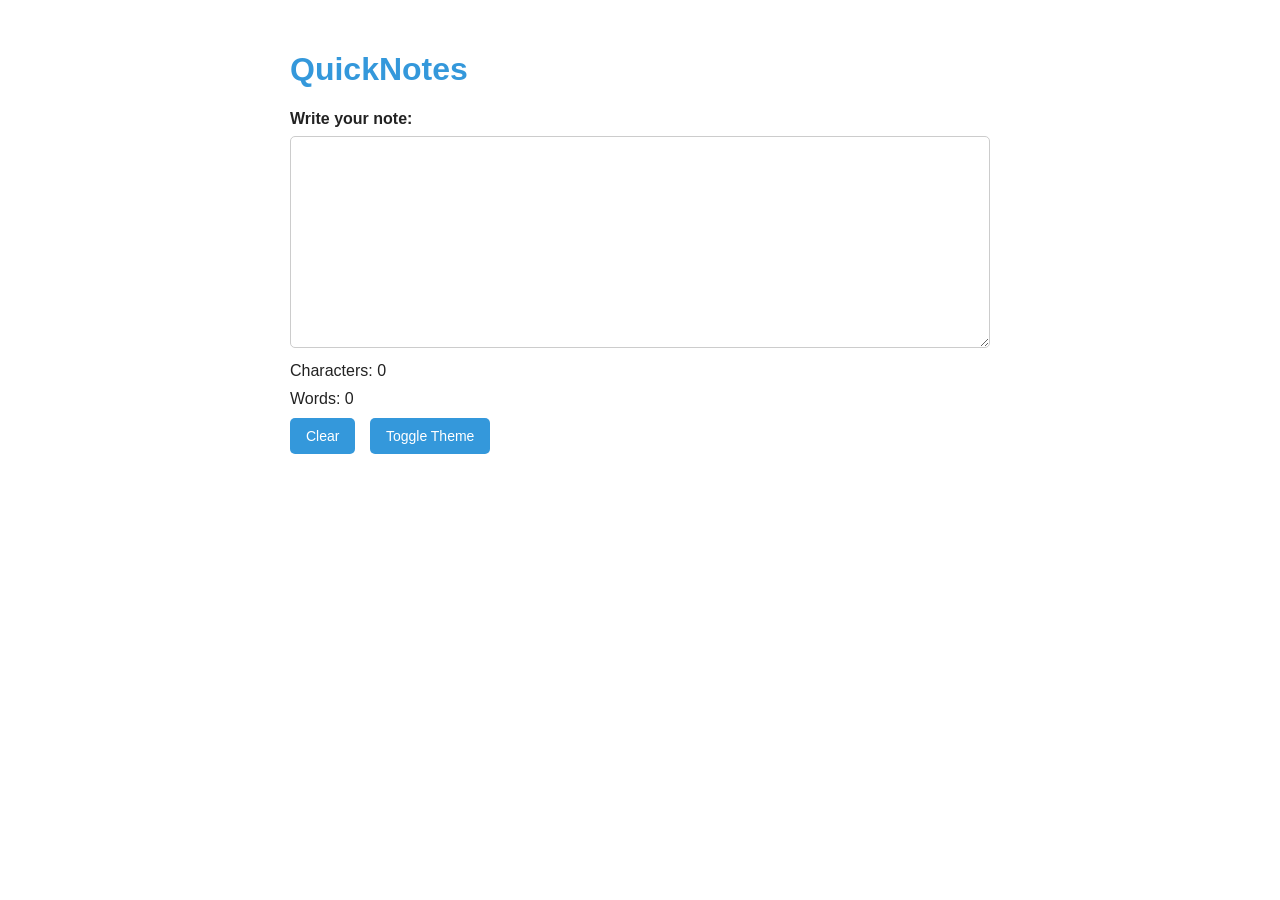
==== web-foundations-days/day4/day4/index.html @ 57c58ec6 "day4 assignment added to the repo" ====
<!DOCTYPE html>
<html lang="en">
  <head>
    <meta charset="UTF-8" />
    <meta name="viewport" content="width=device-width, initial-scale=1.0" />
    <title>QuickNotes - Day 4</title>
    <link rel="stylesheet" href="style.css" />
    <script src="script.js" defer></script>
  </head>
  <body>
    <main>
      <h1>QuickNotes</h1>
      <label id="note-text">Write your note:</label>
      <textarea id="note-text" rows="10" cols="50"></textarea>
      <p id="char-count">Characters: 0</p>
      <p id="word-count">Words: 0</p>
      <button id="clear-btn" type="button">Clear</button>
      <button id="theme-toggle" type="button">Toggle Theme</button>
    </main>
  </body>
</html>
---- web-foundations-days/day4/day4/style.css ----
:root {
  --bg-color: #ffffff;
  --text-color: #222222;
  --primary-color: #3498db;
  --border-color: #cccccc;
  --button-bg: #3498db;
  --button-text: #ffffff;
}


body.dark {
  --bg-color: #222222;
  --text-color: #ffffff;
  --primary-color: #5dade2;
  --border-color: #555555;
  --button-bg: #5dade2;
  --button-text: #222222;
}


body {
  background-color: var(--bg-color);
  color: var(--text-color);
  font-family: Arial, sans-serif;
  margin: 0;
  padding: 30px;
  transition: background-color 0.3s, color 0.3s;
}


main {
  max-width: 700px;
  margin: 0 auto;
}

h1 {
  color: var(--primary-color);
}


label {
  display: block;
  margin-bottom: 8px;
  font-weight: bold;
}


textarea {
  width: 100%;
  min-height: 200px;
  padding: 10px;
  box-sizing: border-box;
  border: 1px solid var(--border-color);
  border-radius: 5px;
  background-color: var(--bg-color);
  color: var(--text-color);
  font-size: 16px;
  resize: vertical;
}


p {
  margin: 10px 0;
}

.warning {
  color: orange;
}


.over {
  color: red;
  font-weight: bold;
}


button {
  background-color: var(--button-bg);
  color: var(--button-text);
  border: none;
  padding: 10px 16px;
  margin-right: 10px;
  border-radius: 5px;
  cursor: pointer;
  font-size: 14px;
}

button:hover {
  opacity: 0.85;
}
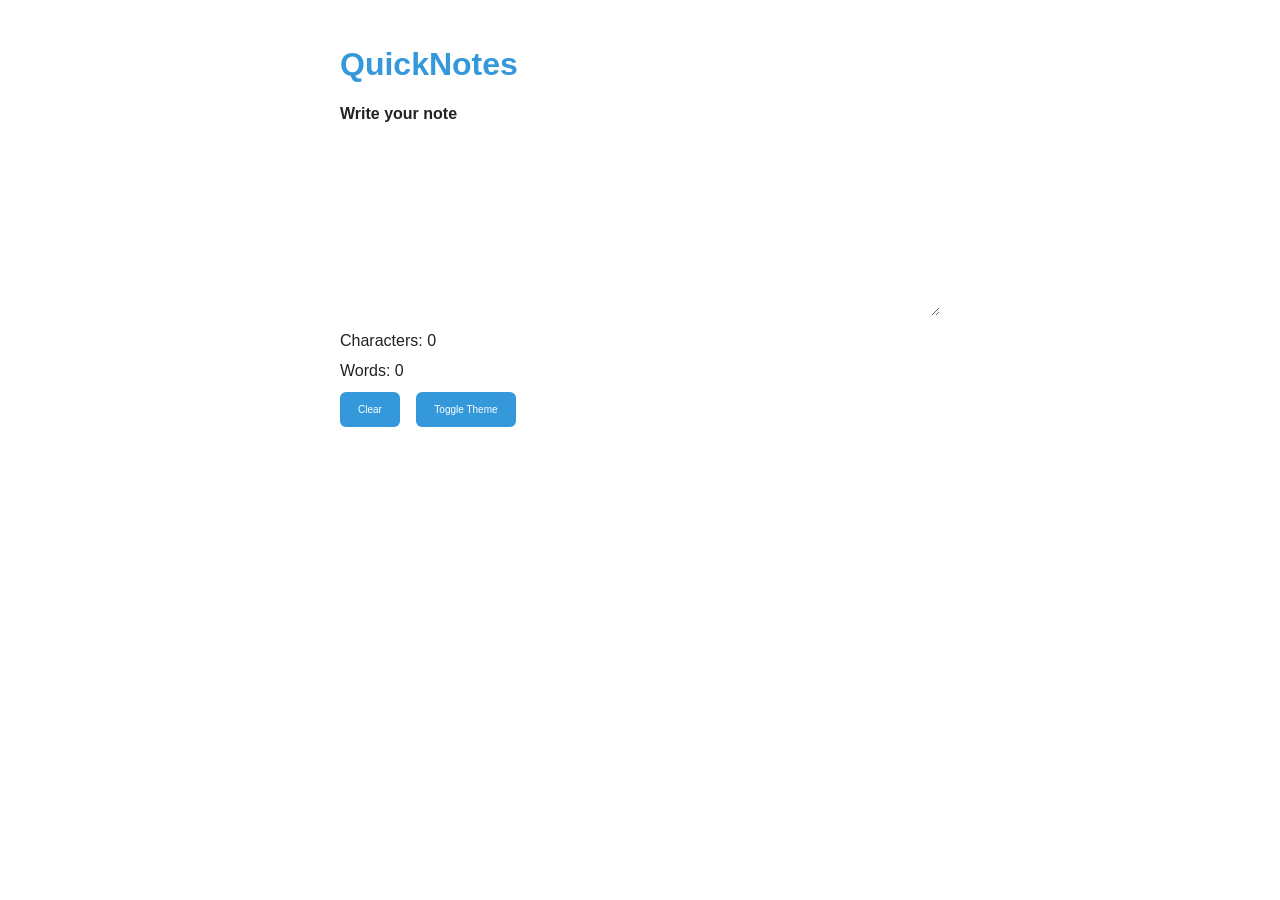
==== commit 84b09011: "updated day4 files" ====
--- a/web-foundations-days/day4/day4/index.html
+++ b/web-foundations-days/day4/day4/index.html
@@ -1,21 +1,22 @@
 <!DOCTYPE html>
 <html lang="en">
-  <head>
-    <meta charset="UTF-8" />
-    <meta name="viewport" content="width=device-width, initial-scale=1.0" />
-    <title>QuickNotes - Day 4</title>
-    <link rel="stylesheet" href="style.css" />
-    <script src="script.js" defer></script>
-  </head>
-  <body>
-    <main>
-      <h1>QuickNotes</h1>
-      <label id="note-text">Write your note:</label>
-      <textarea id="note-text" rows="10" cols="50"></textarea>
-      <p id="char-count">Characters: 0</p>
-      <p id="word-count">Words: 0</p>
-      <button id="clear-btn" type="button">Clear</button>
-      <button id="theme-toggle" type="button">Toggle Theme</button>
-    </main>
-  </body>
+<head>
+  <meta charset="UTF-8">
+  <meta name="viewport" content="width=device-width, initial-scale=1.0">
+  <title>QuickNotes - Day 4</title>
+  <link rel="stylesheet" href="style.css">
+  <script src="script.js"></script>
+</head>
+<body>
+  <main>
+     <h1>QuickNotes</h1>
+  <label id="note-text">Write your note</label>
+  <textarea id="note-text" rows="10" cols="50"></textarea>
+  <p id="char-count">Characters: 0</p>
+  <p id="word-count">Words: 0</p>
+  <button id="clear-btn" type="button">Clear</button>
+  <button id="theme-toggle" type="button">Toggle Theme</button>
+  </main>
+ 
+</body>
 </html>
--- a/web-foundations-days/day4/day4/style.css
+++ b/web-foundations-days/day4/day4/style.css
@@ -1,90 +1,83 @@
-:root {
-  --bg-color: #ffffff;
-  --text-color: #222222;
-  --primary-color: #3498db;
-  --border-color: #cccccc;
-  --button-bg: #3498db;
-  --button-text: #ffffff;
+:root{
+    background-color: white;
+    --text-color: #222222;
+    --primary-color: #3498db;
+    --border-color:#cccccc;
+    --button-color: #3498db;
+    --button-text: #ffffff;
 }
 
-
-body.dark {
-  --bg-color: #222222;
-  --text-color: #ffffff;
-  --primary-color: #5dade2;
-  --border-color: #555555;
-  --button-bg: #5dade2;
-  --button-text: #222222;
+body.dark{
+    background-color: dark;
+    color: white;
+    border-color: #555555;
+    --primary-color: #5dade22;
+    --button-background: #5dade2;
+    --button-text: #222243;
 }
 
-
-body {
-  background-color: var(--bg-color);
-  color: var(--text-color);
-  font-family: Arial, sans-serif;
-  margin: 0;
-  padding: 30px;
-  transition: background-color 0.3s, color 0.3s;
+body{
+    background-color: var(--background-color);
+    font-family: Arial, Helvetica, sans-serif;
+    margin: 0;
+    color: var(--text-color);
+    padding: 25px;
+    transition: background-color 0.4s, color 0.3s;
 }
 
-
-main {
-  max-width: 700px;
-  margin: 0 auto;
+main{
+    max-width: 600px;
+    margin: 0 auto;
 }
 
-h1 {
-  color: var(--primary-color);
+h1{
+    color: var(--primary-color);
 }
 
+label{
+    display: block;
+    margin-bottom: 9px;
+    font-weight: bold;
 
-label {
-  display: block;
-  margin-bottom: 8px;
-  font-weight: bold;
 }
 
-
-textarea {
-  width: 100%;
-  min-height: 200px;
-  padding: 10px;
-  box-sizing: border-box;
-  border: 1px solid var(--border-color);
-  border-radius: 5px;
-  background-color: var(--bg-color);
-  color: var(--text-color);
-  font-size: 16px;
-  resize: vertical;
+textarea{
+    width: 100%;
+    min-height: 180px;
+    padding: 12px;
+    box-sizing: border-box;
+    border: 2px sold var(--border-color);
+    border-radius: 4px;
+    background-color: var(--background-color);
+    color: var(--text-color);
+    font-size: 14px;
+    resize: vertical;
 }
 
-
-p {
-  margin: 10px 0;
+p{
+    margin: 12px 0;
 }
 
-.warning {
-  color: orange;
+.warning{
+    color: var(--text-color);
 }
 
-
-.over {
-  color: red;
-  font-weight: bold;
+.over{
+    color: red;
+    font-weight: bold;
 }
 
-
-button {
-  background-color: var(--button-bg);
-  color: var(--button-text);
-  border: none;
-  padding: 10px 16px;
-  margin-right: 10px;
-  border-radius: 5px;
-  cursor: pointer;
-  font-size: 14px;
+button{
+    background-color: var(--button-color);
+    color: var(--button-text);
+    border: none;
+    padding: 12px 18px;
+    margin-right: 12px;
+    border-radius: 6px;
+    cursor: pointer;
+    font-size: 10px;
 }
 
-button:hover {
-  opacity: 0.85;
+button:hover{
+    opacity: 0.96;
 }
